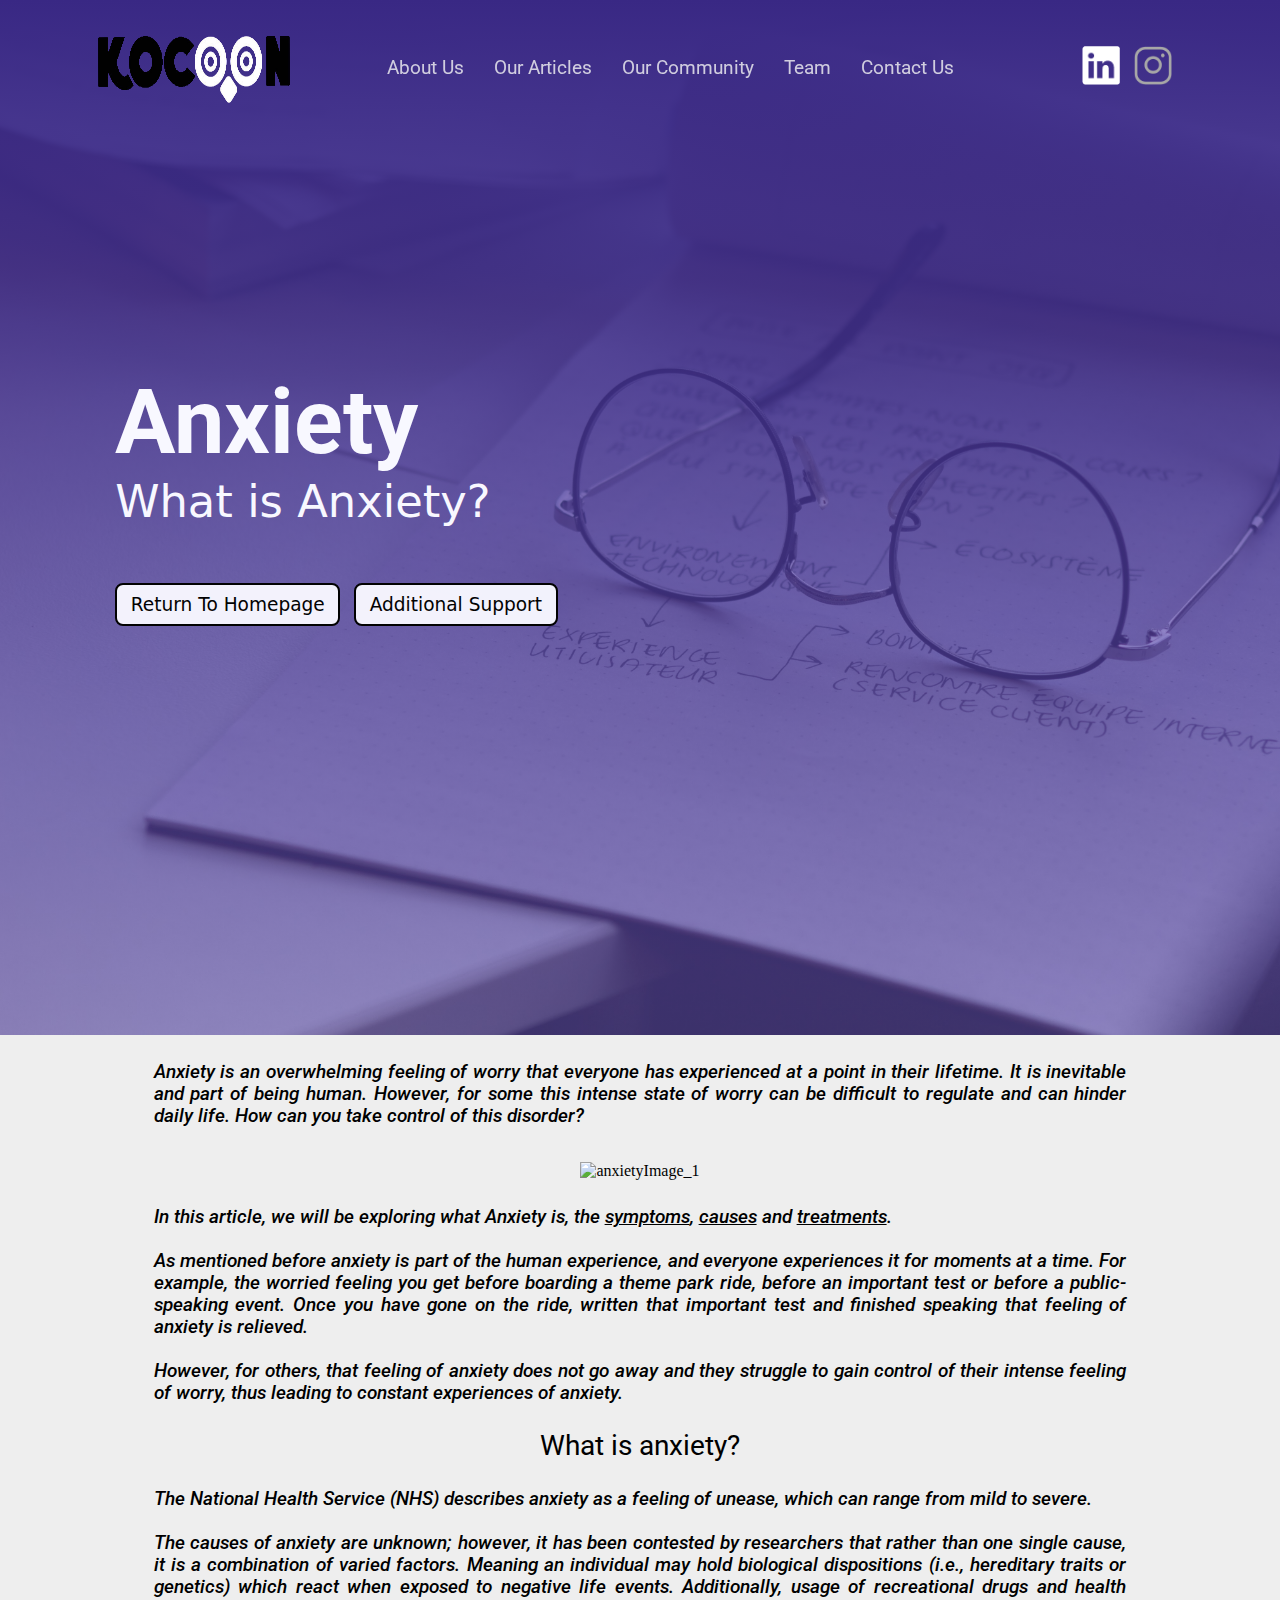
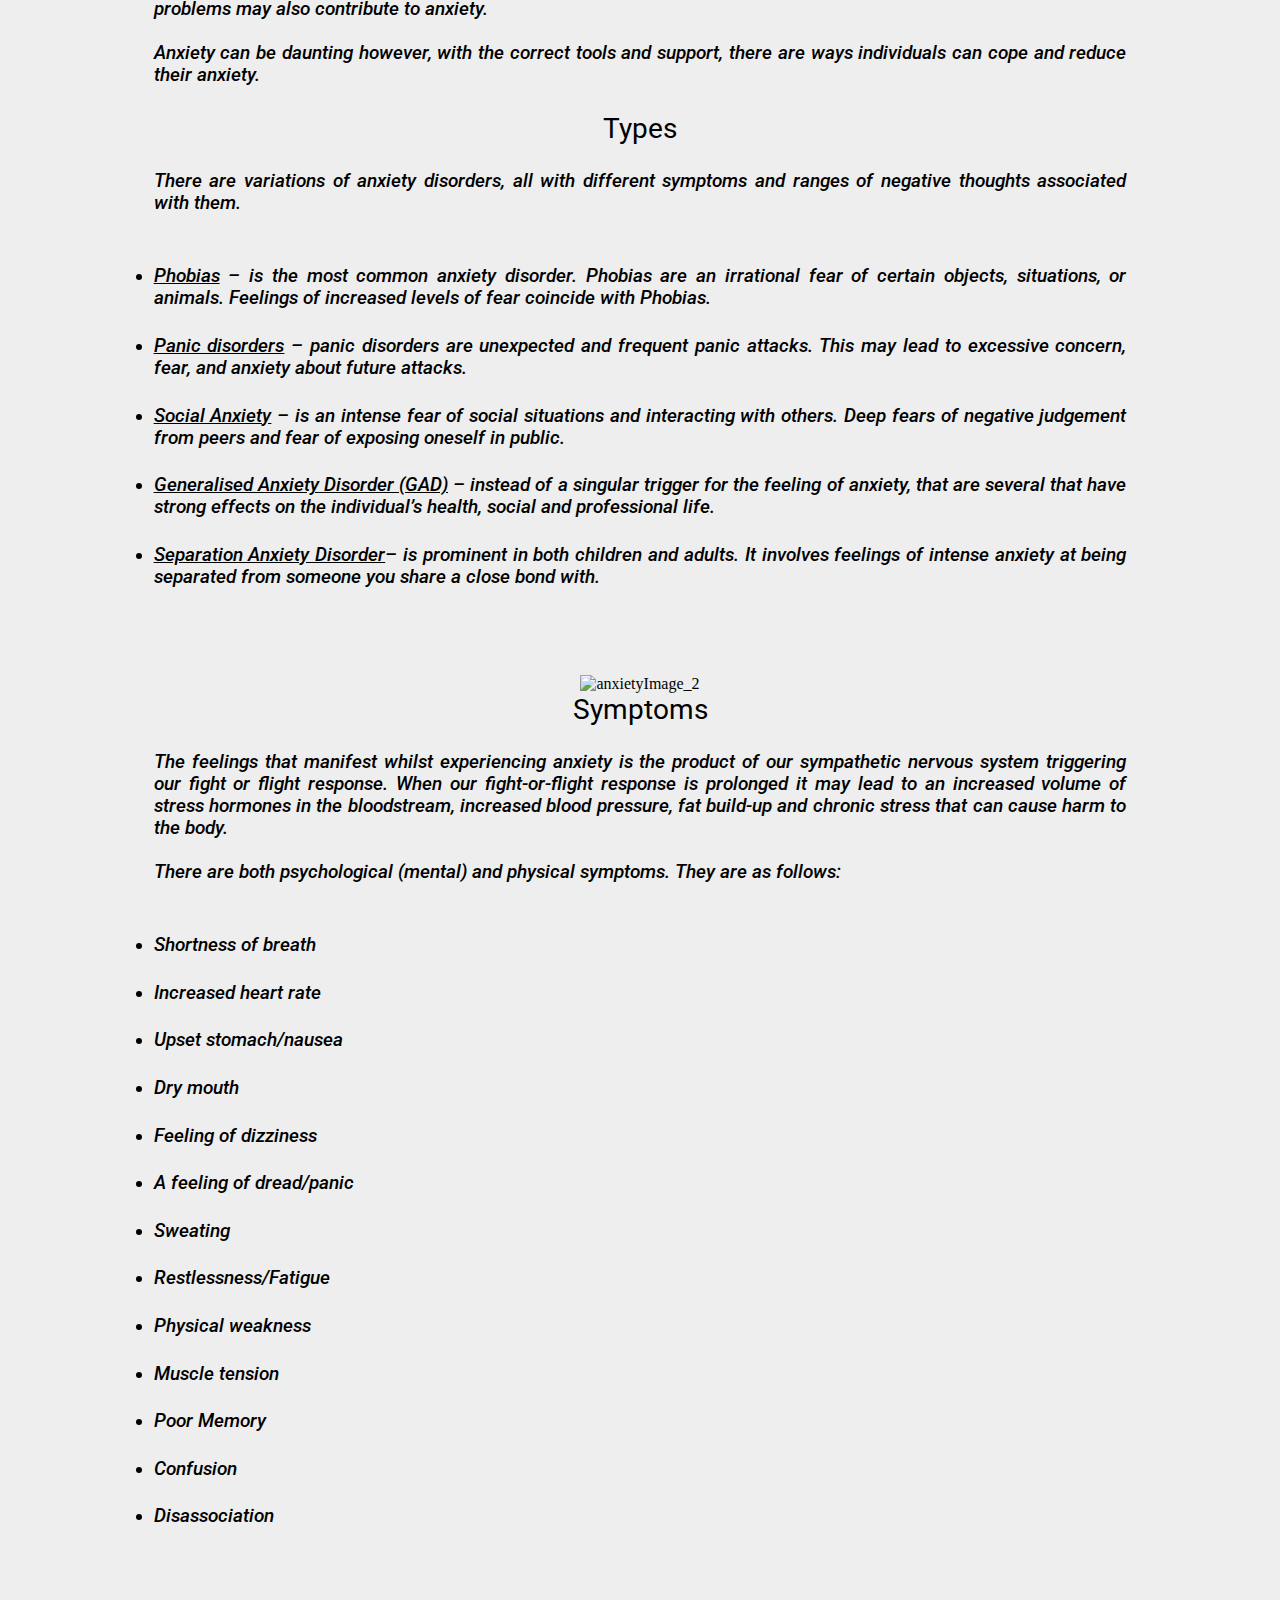
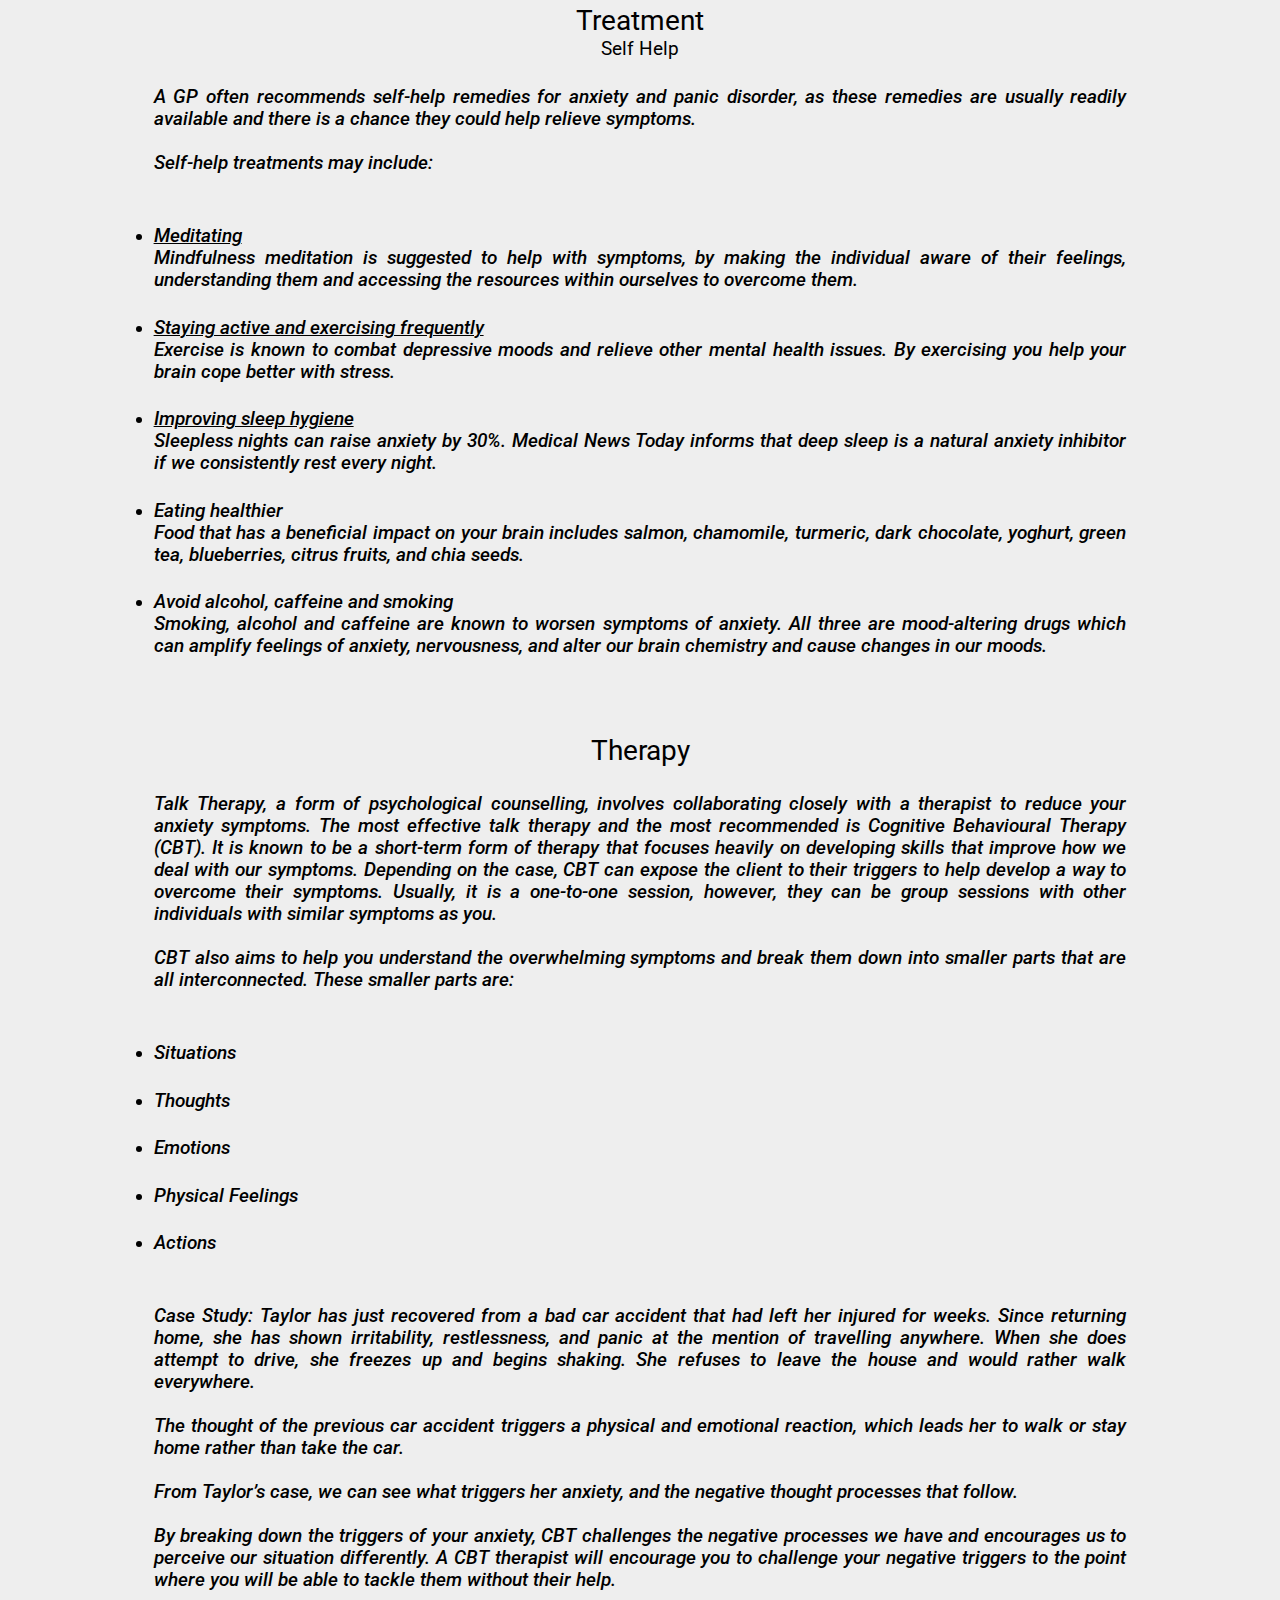
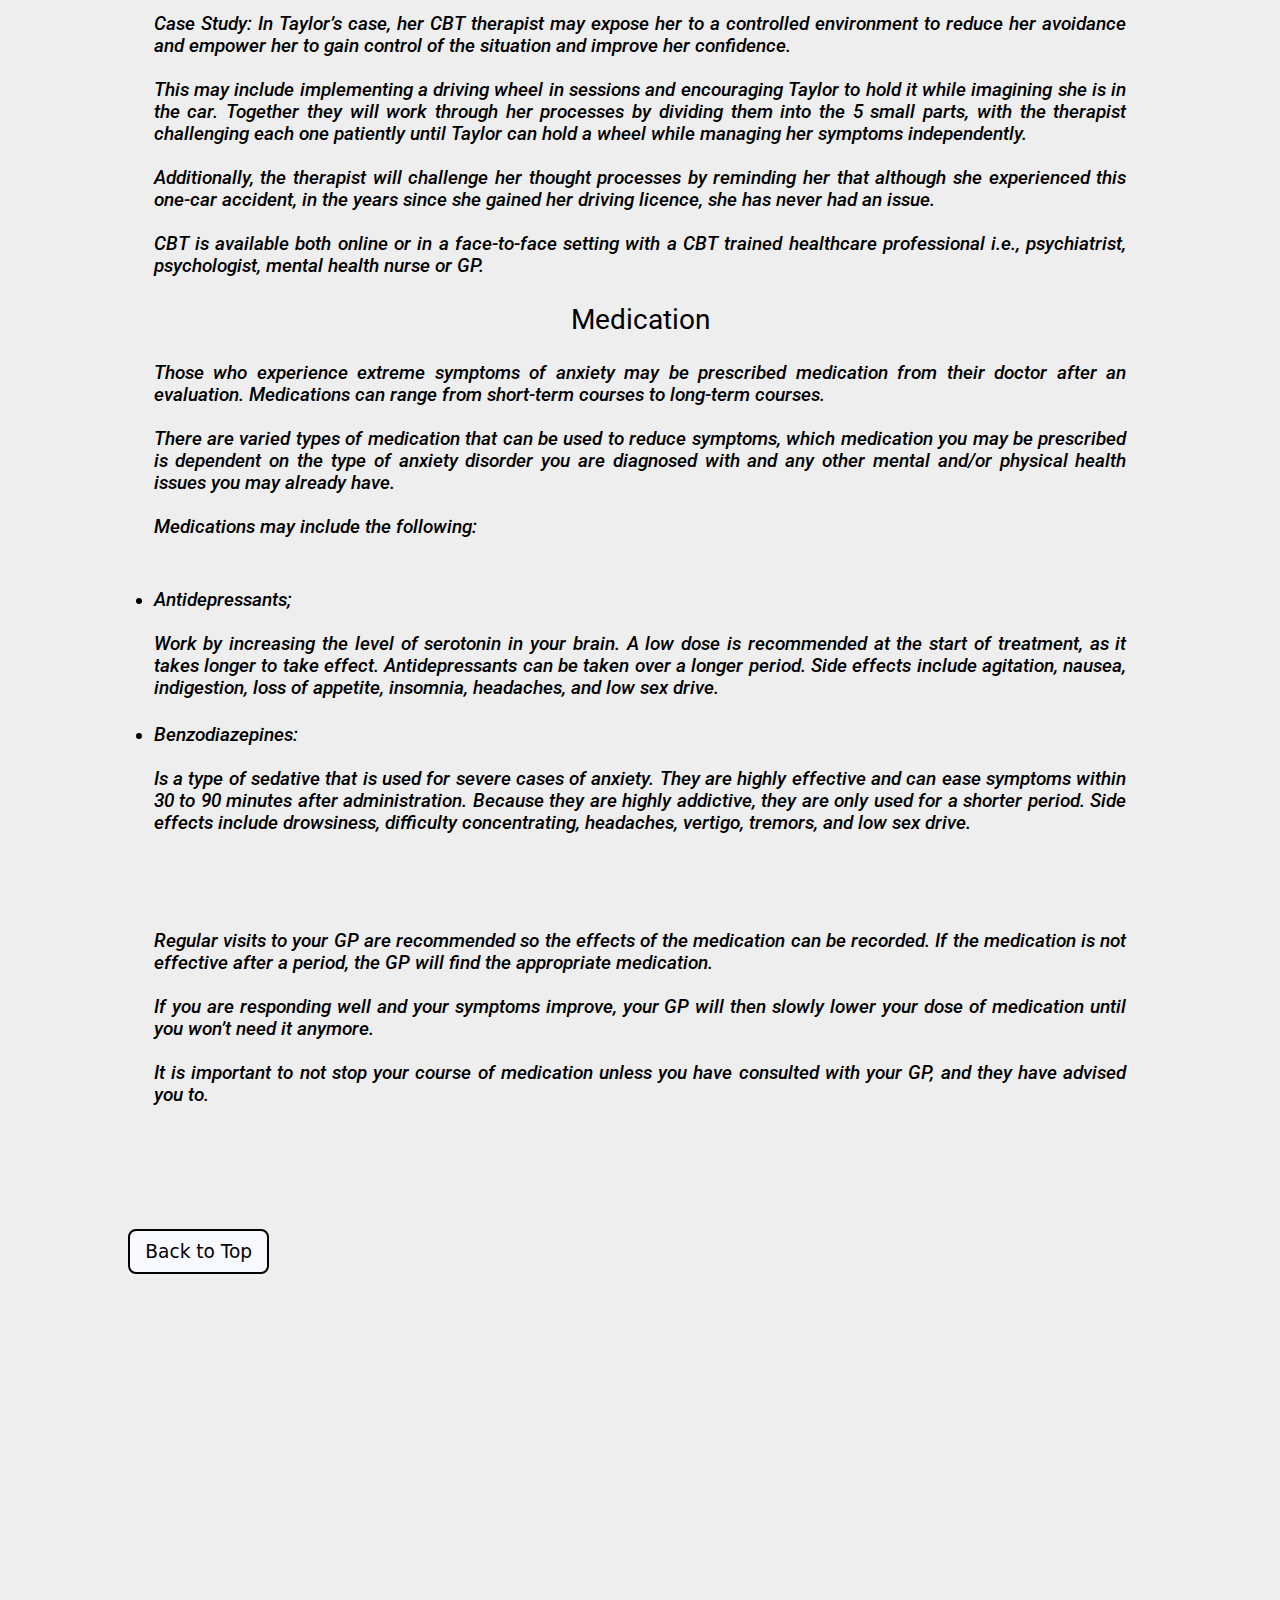
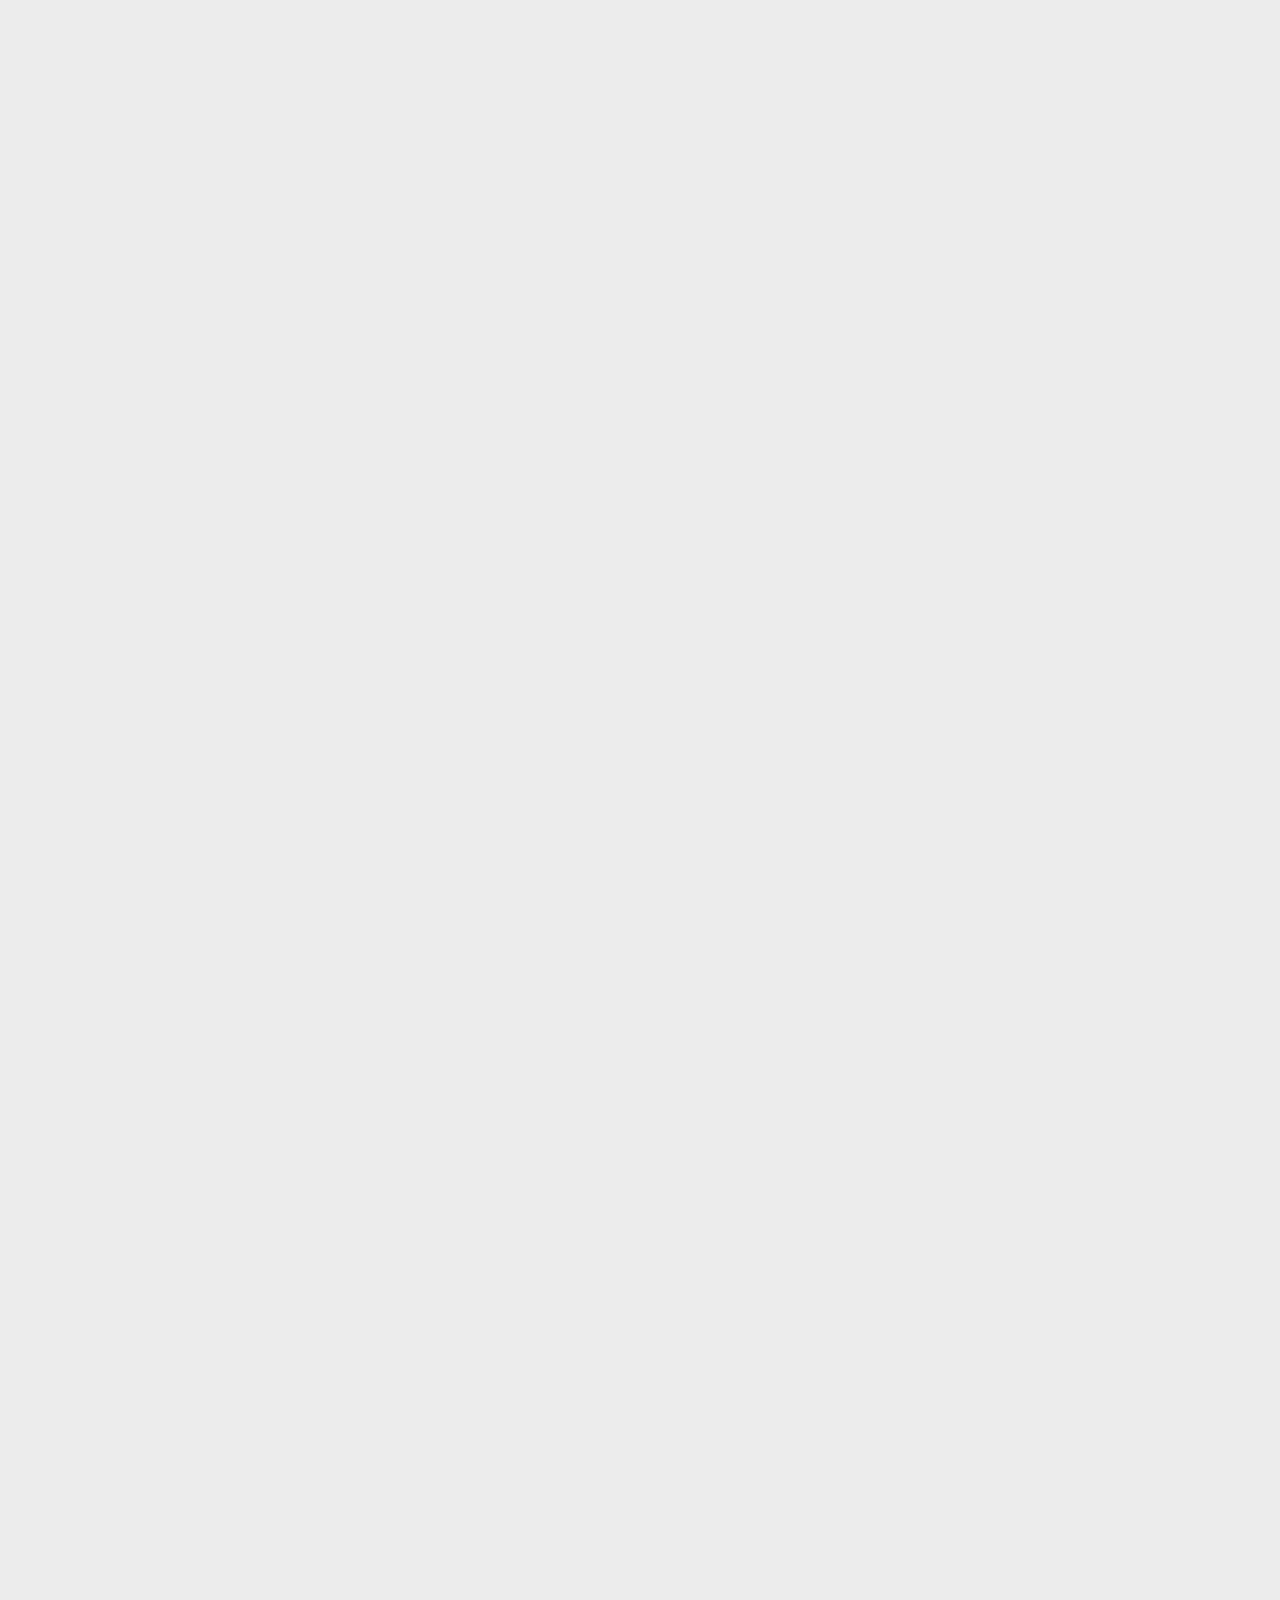
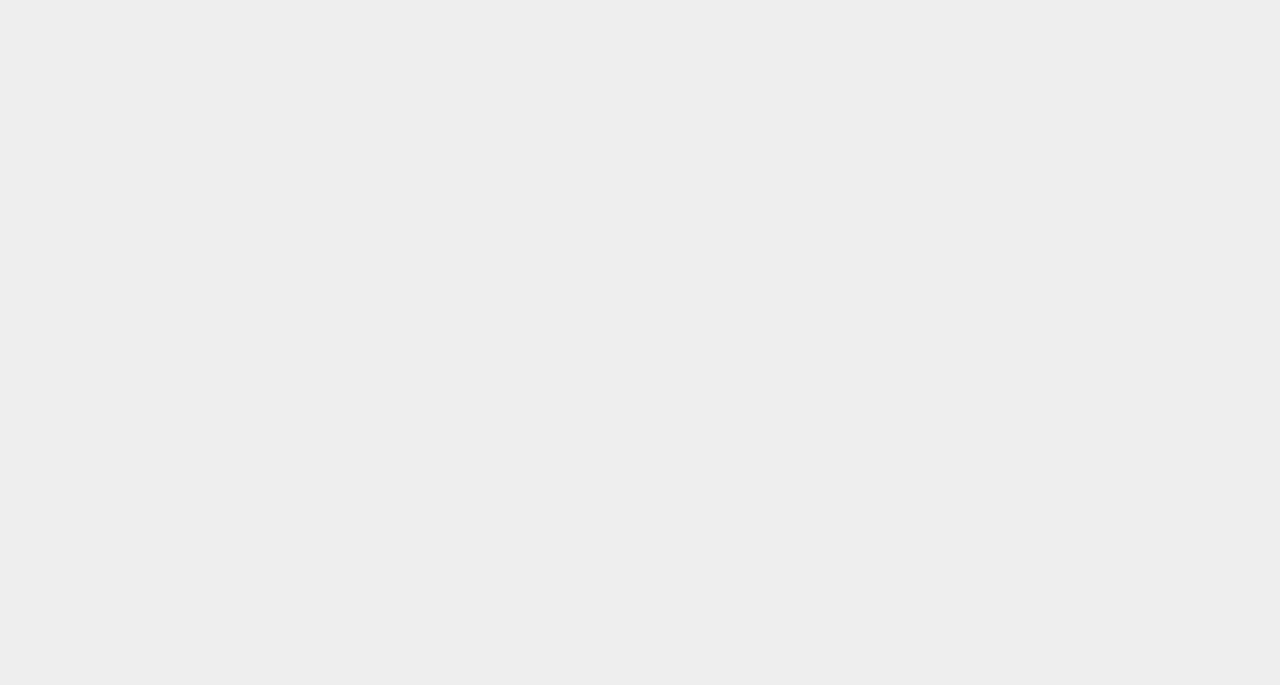
==== anxiety.html @ 934eba97 "Added 'anxiety' article" ====
<!DOCTYPE html>
<html lang="en">
<head>
    <meta charset="UTF-8">
    <meta http-equiv="X-UA-Compatible" content="IE=edge">
    <meta name="viewport" content="width=device-width, initial-scale=1.0">

    <!--Link for main page stylesheet-->
    <link rel="stylesheet" href="anxiety.css">

    <!--Favicon image-->
    <link rel="shortcut icon" type="image/x-icon" href="favicon.ico">

    <!--Title of the page-->
    <title>Anxiety | Kocoon</title>
</head>
<body>
    
    <!--Navigation bar-->
    <nav id="navigation">
        <ul class="navbar">

            <div class="left">
                <!--Logo of Kocoon goes here (images/Kocoon.png)-->
                <div class="left-nav-image"></div>
                <a href="index.html">
                    <img src="images/transparentLogo.png" alt="Kocoon-image">
                </a>
            </div>

            <div class="middle">
                <!--Hamburger menu goes here (mobile and tablet) || list items (desktop and beyond)-->
                <li><a href="index.html#about_us">About Us</a></li>
                <li><a href="index.html#our_articles">Our Articles</a></li>
                <li><a href="index.html#our_community">Our Community</a></li>
                <li><a href="#">Team</a></li>
                <li><a href="index.html#footer">Contact Us</a></li>
            </div>

            <div class="right">
                <!--social media icons/links-->
                <a href="https://www.linkedin.com/company/kocoonco-op/" target="_blank">
                    <img src="images/linkedin-icon.png" alt="Kocoon-linkedin"></a>
                <a href="https://www.instagram.com/koco.on/" target="_blank">
                <img src="images/instagram-icon.png" alt="Kocoon-instagram"></a>
            </div>
        </ul>
    </nav>

    <!--section-1 (Landing Page)-->
    <section class="section-1" id="landing_page">
        <!--sub1-section1-->
        <section class="sub1-section1">
            <!--h2-->
            <h2>
                Anxiety
            </h2>

            <h3>
                What is Anxiety?
            </h3>

            <div>
                <a href="index.html">Return To Homepage</a>
                <a href="#">Additional Support</a>
            </div>
        </section>
    </section>


    <!--section-2 (Article/blog)-->
    <section class="section-2">
        <section class="sub1-section2">

            <p>
                Anxiety is an overwhelming feeling of worry that everyone has experienced at a point in their lifetime. It is inevitable and part of being human. However, for some this intense state of worry can be difficult to regulate and can hinder daily life. How can you take control of this disorder?
            </p>

            <div class="anxiety_image_container">
                <img src="images/anxietyImages/anxietyImage_1.jpg" alt="anxietyImage_1">
            </div>

            <p>
                In this article, we will be exploring what Anxiety is, the <u>symptoms</u>, <u>causes</u> and <u>treatments</u>. 
                <br><br>
                As mentioned before anxiety is part of the human experience, and everyone experiences it for moments at a time. For example, the worried feeling you get before boarding a theme park ride, before an important test or before a public-speaking event. Once you have gone on the ride, written that important test and finished speaking that feeling of anxiety is relieved.
                <br><br>
                However, for others, that feeling of anxiety does not go away and they struggle to gain control of their intense feeling of worry, thus leading to constant experiences of anxiety.
            </p>

            <h3>
                What is anxiety?
            </h3>

            <p>
                The National Health Service (NHS) describes anxiety as a feeling of unease, which can range from mild to severe. 
                <br><br>
                The causes of anxiety are unknown; however, it has been contested by researchers that rather than one single cause, it is a combination of varied factors. Meaning an individual may hold biological dispositions (i.e., hereditary traits or genetics) which react when exposed to negative life events. Additionally, usage of recreational drugs and health problems may also contribute to anxiety.
                <br><br>
                Anxiety can be daunting however, with the correct tools and support, there are ways individuals can cope and reduce their anxiety.
            </p>

            <h3>
                Types
            </h3>

            <p>
                There are variations of anxiety disorders, all with different symptoms and ranges of negative thoughts associated with them.
                <br>

                <ul>
                    <li><u>Phobias</u> – is the most common anxiety disorder. Phobias are an irrational fear of certain objects, situations, or animals. Feelings of increased levels of fear coincide with Phobias.</li>
                    <li><u>Panic disorders</u> – panic disorders are unexpected and frequent panic attacks. This may lead to excessive concern, fear, and anxiety about future attacks.</li>
                    <li><u>Social Anxiety</u> – is an intense fear of social situations and interacting with others. Deep fears of negative judgement from peers and fear of exposing oneself in public.</li>
                    <li><u>Generalised Anxiety Disorder (GAD)</u> – instead of a singular trigger for the feeling of anxiety, that are several that have strong effects on the individual’s health, social and professional life. </li>
                    <li><u>Separation Anxiety Disorder</u>– is prominent in both children and adults. It involves feelings of intense anxiety at being separated from someone you share a close bond with. </li>
                </ul>
            </p>

            <div class="anxiety_image_container">
                <img src="images/anxietyImages/anxietyImage_2.png" alt="anxietyImage_2">
            </div>

            <h3>
                Symptoms
            </h3>

            <p>
                The feelings that manifest whilst experiencing anxiety is the product of our sympathetic nervous system triggering our fight or flight response. When our fight-or-flight response is prolonged it may lead to an increased volume of stress hormones in the bloodstream, increased blood pressure, fat build-up and chronic stress that can cause harm to the body.
                <br><br>
                There are both psychological (mental) and physical symptoms. They are as follows:

                <ul>
                    <li>Shortness of breath</li>
                    <li>Increased heart rate</li>
                    <li>Upset stomach/nausea</li>
                    <li>Dry mouth</li>
                    <li>Feeling of dizziness</li>
                    <li>A feeling of dread/panic</li>
                    <li>Sweating</li>
                    <li>Restlessness/Fatigue</li>
                    <li>Physical weakness</li>
                    <li>Muscle tension</li>
                    <li>Poor Memory</li>
                    <li>Confusion</li>
                    <li>Disassociation </li>
                </ul>
            </p>

            <h3>
                Treatment
            </h3>

            <h4>
                Self Help
            </h4>

            <p>
                A GP often recommends self-help remedies for anxiety and panic disorder, as these remedies are usually readily available and there is a chance they could help relieve symptoms.
                <br><br>
                Self-help treatments may include: 
                
                <ul>
                    <li>
                        <u>Meditating</u>
                        <br>
                        Mindfulness meditation is suggested to help with symptoms, by making the individual aware of their feelings, understanding them and accessing the resources within ourselves to overcome them. 
                    </li>
                    <li>
                        <u>Staying active and exercising frequently</u>
                        <br>
                        Exercise is known to combat depressive moods and relieve other mental health issues. By exercising you help your brain cope better with stress.
                    </li>
                    <li>
                        <u>Improving sleep hygiene</u>
                        <br>
                        Sleepless nights can raise anxiety by 30%. Medical News Today informs that deep sleep is a natural anxiety inhibitor if we consistently rest every night.
                    </li>
                    <li>
                        Eating healthier
                        <br>
                        Food that has a beneficial impact on your brain includes salmon, chamomile, turmeric, dark chocolate, yoghurt, green tea, blueberries, citrus fruits, and chia seeds.
                    </li>
                    <li>
                        Avoid alcohol, caffeine and smoking
                        <br>
                        Smoking, alcohol and caffeine are known to worsen symptoms of anxiety. All three are mood-altering drugs which can amplify feelings of anxiety, nervousness, and alter our brain chemistry and cause changes in our moods. 
                    </li>
                </ul>
            </p>

            <h3>
                Therapy
            </h3>

            <p>
                Talk Therapy, a form of psychological counselling, involves collaborating closely with a therapist to reduce your anxiety symptoms. The most effective talk therapy and the most recommended is Cognitive Behavioural Therapy (CBT). It is known to be a short-term form of therapy that focuses heavily on developing skills that improve how we deal with our symptoms. Depending on the case, CBT can expose the client to their triggers to help develop a way to overcome their symptoms. Usually, it is a one-to-one session, however, they can be group sessions with other individuals with similar symptoms as you.
                <br><br>
                
                CBT also aims to help you understand the overwhelming symptoms and break them down into smaller parts that are all interconnected. These smaller parts are:
                </p>

                <ul>
                    <li>Situations</li>
                    <li>Thoughts</li>
                    <li>Emotions</li>
                    <li>Physical Feelings</li>
                    <li>Actions</li>
                </ul>
           

            <p>
                Case Study: Taylor has just recovered from a bad car accident that had left her injured for weeks. Since returning home, she has shown irritability, restlessness, and panic at the mention of travelling anywhere. When she does attempt to drive, she freezes up and begins shaking. She refuses to leave the house and would rather walk everywhere. 
                <br><br>
                The thought of the previous car accident triggers a physical and emotional reaction, which leads her to walk or stay home rather than take the car.
                <br><br>
                From Taylor’s case, we can see what triggers her anxiety, and the negative thought processes that follow. 
                <br><br>
                By breaking down the triggers of your anxiety, CBT challenges the negative processes we have and encourages us to perceive our situation differently. A CBT therapist will encourage you to challenge your negative triggers to the point where you will be able to tackle them without their help. 
                <br><br>
                Case Study: In Taylor’s case, her CBT therapist may expose her to a controlled environment to reduce her avoidance and empower her to gain control of the situation and improve her confidence. 
                <br><br>
                This may include implementing a driving wheel in sessions and encouraging Taylor to hold it while imagining she is in the car. Together they will work through her processes by dividing them into the 5 small parts, with the therapist challenging each one patiently until Taylor can hold a wheel while managing her symptoms independently.
                <br><br>
                Additionally, the therapist will challenge her thought processes by reminding her that although she experienced this one-car accident, in the years since she gained her driving licence, she has never had an issue.
                <br><br>
                CBT is available both online or in a face-to-face setting with a CBT trained healthcare professional i.e., psychiatrist, psychologist, mental health nurse or GP. 
            </p>

            <h3>
                Medication
            </h3>

            <p>
                Those who experience extreme symptoms of anxiety may be prescribed medication from their doctor after an evaluation. Medications can range from short-term courses to long-term courses.
                <br><br>
                There are varied types of medication that can be used to reduce symptoms, which medication you may be prescribed is dependent on the type of anxiety disorder you are diagnosed with and any other mental and/or physical health issues you may already have.
                <br><br>
                Medications may include the following:
                </p>

                <ul>
                    <li>Antidepressants;
                        <br><br>
                        Work by increasing the level of serotonin in your brain. A low dose is recommended at the start of treatment, as it takes longer to take effect. Antidepressants can be taken over a longer period. 
Side effects include agitation, nausea, indigestion, loss of appetite, insomnia, headaches, and low sex drive.
                    </li>
                    <li>Benzodiazepines:
                        <br><br>
                        Is a type of sedative that is used for severe cases of anxiety. They are highly effective and can ease symptoms within 30 to 90 minutes after administration. Because they are highly addictive, they are only used for a shorter period.
Side effects include drowsiness, difficulty concentrating, headaches, vertigo, tremors, and low sex drive.

                    </li>
                </ul>

            <p>
                <br><br>
                Regular visits to your GP are recommended so the effects of the medication can be recorded. If the medication is not effective after a period, the GP will find the appropriate medication. 
                <br><br>
                If you are responding well and your symptoms improve, your GP will then slowly lower your dose of medication until you won’t need it anymore.
                <br><br>
                It is important to not stop your course of medication unless you have consulted with your GP, and they have advised you to.
            </p>

            <br><br><a class="back-to-top-btn" href="#landing_page">Back to Top</a>

        </section>

    </section>

    <script src="script.js"></script>

</body>
---- anxiety.css ----
@import url("https://fonts.googleapis.com/css2?family=Roboto:wght@500&display=swap");
/*Variable setting for the about section*/
/* Making the page highlighting a different color*/
::-moz-selection {
  background: #392884af;
  /* WebKit/Blink Browsers */
}
::selection {
  background: #392884af;
  /* WebKit/Blink Browsers */
}

html {
  scroll-behavior: smooth;
}

/* Reset the page settings */
* {
  margin: 0;
  padding: 0;
}

/* NAVIGATION BAR*/
nav {
  background: #39288400;
  height: 14vh;
  position: fixed;
  z-index: 9999;
  width: -webkit-fill-available;
}

nav .navbar {
  display: -webkit-box;
  display: -ms-flexbox;
  display: flex;
  -webkit-box-align: center;
      -ms-flex-align: center;
          align-items: center;
  -webkit-box-pack: space-evenly;
      -ms-flex-pack: space-evenly;
          justify-content: space-evenly;
  -webkit-box-orient: horizontal;
  -webkit-box-direction: normal;
      -ms-flex-direction: row;
          flex-direction: row;
  height: 15vh;
}

nav .navbar .left img {
  height: 8vh;
  width: 15vw;
  background-repeat: no-repeat;
  margin: 4.8% 0% 0% 0%;
}

nav .navbar .left img:hover {
  cursor: pointer;
}

nav .navbar .middle {
  text-decoration: none;
  display: -webkit-box;
  display: -ms-flexbox;
  display: flex;
  -webkit-box-align: center;
      -ms-flex-align: center;
          align-items: center;
  -webkit-box-pack: center;
      -ms-flex-pack: center;
          justify-content: center;
  -webkit-box-orient: horizontal;
  -webkit-box-direction: normal;
      -ms-flex-direction: row;
          flex-direction: row;
}

nav .navbar .middle li {
  list-style: none;
  margin: 0% 30px 0% 0%;
  font-size: 1.5vw;
  font-family: 'Roboto', sans-serif;
  -webkit-transition: ease-in-out 0.5s;
  transition: ease-in-out 0.5s;
}

nav .navbar .middle li a {
  -webkit-transition: ease-in-out 0.5s;
  transition: ease-in-out 0.5s;
  text-decoration: none;
  color: #f5f5f5;
  opacity: 80%;
}

nav .navbar .middle li a:hover {
  -webkit-transition: ease-in-out 0.5s;
  transition: ease-in-out 0.5s;
  color: whitesmoke;
  opacity: 100%;
  cursor: pointer;
}

nav .navbar .middle li:hover {
  -webkit-transition: ease-in-out 0.5s;
  transition: ease-in-out 0.5s;
  color: whitesmoke;
  cursor: pointer;
}

nav .navbar .right img {
  margin: 0% 10px 0% 0%;
  width: 3vw;
  -webkit-transition: ease-in-out 0.5s;
  transition: ease-in-out 0.5s;
}

nav .navbar .right img:hover {
  -webkit-transition: ease-in-out 0.5s;
  transition: ease-in-out 0.5s;
  -webkit-filter: invert(100%);
          filter: invert(100%);
  cursor: pointer;
}

/* Section 1 (Hero Section)*/
.section-1 {
  background: -webkit-gradient(linear, left top, left bottom, from(#392884), to(rgba(143, 118, 255, 0.42))), url(images/sigmund-HsTnjCVQ798-unsplash.jpg);
  background: linear-gradient(#392884, rgba(143, 118, 255, 0.42)), url(images/sigmund-HsTnjCVQ798-unsplash.jpg);
  background-size: cover;
  min-height: 80%;
  width: 100%;
  height: 115vh;
  display: -webkit-box;
  display: -ms-flexbox;
  display: flex;
  -webkit-box-align: center;
      -ms-flex-align: center;
          align-items: center;
  -webkit-box-pack: center;
      -ms-flex-pack: center;
          justify-content: center;
  -webkit-box-orient: horizontal;
  -webkit-box-direction: normal;
      -ms-flex-direction: row;
          flex-direction: row;
}

.section-1 .sub1-section1 {
  display: -webkit-box;
  display: -ms-flexbox;
  display: flex;
  -webkit-box-align: baseline;
      -ms-flex-align: baseline;
          align-items: baseline;
  -webkit-box-pack: center;
      -ms-flex-pack: center;
          justify-content: center;
  -webkit-box-orient: vertical;
  -webkit-box-direction: normal;
      -ms-flex-direction: column;
          flex-direction: column;
  height: 62vh;
  margin: -3% 20% 0% 9%;
  width: -webkit-fill-available;
}

.section-1 .sub1-section1 h2 {
  font-size: 7vw;
  text-align: left;
  font-family: 'Roboto', sans-serif;
  -ms-flex-item-align: baseline;
      align-self: baseline;
  color: #f8f8ff;
}

.section-1 .sub1-section1 h3 {
  font-size: 3.5vw;
  text-align: left;
  font-family: system-ui;
  font-weight: inherit;
  color: ghostwhite;
}

.section-1 .sub1-section1 div {
  display: -webkit-box;
  display: -ms-flexbox;
  display: flex;
  -webkit-box-align: center;
      -ms-flex-align: center;
          align-items: center;
  -webkit-box-pack: left;
      -ms-flex-pack: left;
          justify-content: left;
  -webkit-box-orient: horizontal;
  -webkit-box-direction: normal;
      -ms-flex-direction: row;
          flex-direction: row;
  width: -webkit-fill-available;
}

.section-1 .sub1-section1 div a {
  margin: 6% 1.5% 0% 0%;
  font-size: 1.45vw;
  border: 2.5px solid #020202;
  border-radius: 8px;
  padding: 1% 1.5% 1% 1.5%;
  font-family: system-ui;
  font-weight: 500;
  -ms-flex-item-align: start;
      align-self: flex-start;
  -webkit-transition: ease-in-out 0.5s;
  transition: ease-in-out 0.5s;
  background: rgba(248, 248, 255, 0.966);
  text-decoration: none;
  color: #020202;
}

.section-1 .sub1-section1 div a:hover {
  color: whitesmoke;
  background: #070707;
  border: 2.5px solid #020202;
  -webkit-transition: ease-in-out 0.5s;
  transition: ease-in-out 0.5s;
  cursor: pointer;
}

.section-1 .sub2-section1 {
  width: 30vw;
  display: -webkit-box;
  display: -ms-flexbox;
  display: flex;
  -webkit-box-align: center;
      -ms-flex-align: center;
          align-items: center;
  -webkit-box-pack: center;
      -ms-flex-pack: center;
          justify-content: center;
}

.section-1 .sub2-section1 img {
  width: 27vw;
}

/* Section 2 (Article Blog) */
.section-2 {
  height: 850vh;
  background: #eeeeee;
}

.section-2 .sub1-section2 {
  display: -webkit-box;
  display: -ms-flexbox;
  display: flex;
  -webkit-box-align: center;
      -ms-flex-align: center;
          align-items: center;
  -webkit-box-orient: vertical;
  -webkit-box-direction: normal;
      -ms-flex-direction: column;
          flex-direction: column;
  margin: 0% 10% 0% 10%;
}

.section-2 .sub1-section2 p {
  margin-top: 2.5%;
  font-size: 1.45vw;
  font-family: 'Roboto';
  font-weight: 100;
  word-spacing: 10px;
  font-style: oblique;
  font-weight: 500;
  word-spacing: 0vw;
  text-align: justify;
  margin: 2vw;
}

.section-2 .sub1-section2 p span {
  color: #392884;
}

.section-2 .sub1-section2 .anxiety_image_container {
  display: -webkit-box;
  display: -ms-flexbox;
  display: flex;
  -webkit-box-align: center;
      -ms-flex-align: center;
          align-items: center;
  -webkit-box-pack: center;
      -ms-flex-pack: center;
          justify-content: center;
  -webkit-box-orient: horizontal;
  -webkit-box-direction: normal;
      -ms-flex-direction: row;
          flex-direction: row;
  max-width: -webkit-fill-available;
  padding-top: 10px;
}

.section-2 .sub1-section2 .anxiety_image_container img {
  width: -webkit-fill-available;
  height: auto;
}

.section-2 .sub1-section2 h3 {
  font-size: 2.2vw;
  font-family: 'Roboto';
  font-weight: normal;
  text-align: center;
}

.section-2 .sub1-section2 h4 {
  font-size: 1.5vw;
  font-family: 'Roboto';
  font-weight: normal;
  text-align: center;
}

.section-2 .sub1-section2 .back-to-top-btn {
  margin: 6% 1.5% 0% 0%;
  font-size: 1.45vw;
  border: 2.5px solid #020202;
  border-radius: 8px;
  padding: 1% 1.5% 1% 1.5%;
  font-family: system-ui;
  font-weight: 500;
  -ms-flex-item-align: start;
      align-self: flex-start;
  -webkit-transition: ease-in-out 0.5s;
  transition: ease-in-out 0.5s;
  background: rgba(248, 248, 255, 0.966);
  text-decoration: none;
  color: #020202;
}

.section-2 .sub1-section2 .back-to-top-btn:hover {
  color: whitesmoke;
  background: #070707;
  border: 2.5px solid #020202;
  -webkit-transition: ease-in-out 0.5s;
  transition: ease-in-out 0.5s;
  cursor: pointer;
}

.section-2 .sub1-section2 ul {
  -ms-flex-item-align: start;
      align-self: flex-start;
}

.section-2 .sub1-section2 ul li {
  margin-top: 2.5%;
  font-size: 1.45vw;
  font-family: 'Roboto';
  font-weight: 100;
  word-spacing: 10px;
  font-style: oblique;
  font-weight: 500;
  word-spacing: 0vw;
  text-align: justify;
  margin: 2vw;
}

/*Majority of phones and some tablets (ipad Air, ipad mini, surface pro 7) (works when we are vertical and horizontal)*/
@media screen and (min-height: 440px) and (max-width: 912px) {
  /* NAVIGATION BAR*/
  nav {
    background: #39288400;
    height: 14vh;
    position: fixed;
    z-index: 9999;
    width: -webkit-fill-available;
  }
  nav .navbar {
    display: -webkit-box;
    display: -ms-flexbox;
    display: flex;
    -webkit-box-align: center;
        -ms-flex-align: center;
            align-items: center;
    -webkit-box-pack: space-evenly;
        -ms-flex-pack: space-evenly;
            justify-content: space-evenly;
    -webkit-box-orient: horizontal;
    -webkit-box-direction: normal;
        -ms-flex-direction: row;
            flex-direction: row;
    height: 15vh;
  }
  nav .navbar .left img {
    height: 8vh;
    width: 30vw;
    background-repeat: no-repeat;
    margin: 4.8% 0% 0% 0%;
  }
  nav .navbar .middle {
    display: none;
  }
  nav .navbar .right {
    display: none;
  }
  .section-1 {
    height: 48vh;
  }
  .section-1 .sub1-section1 {
    margin: 5.5% 20% 0% 9%;
  }
  .section-1 .sub1-section1 div a {
    font-size: 3vw;
    margin: 6% 3% 0% 0%;
    border: 1px solid #020202;
    border-radius: 8px;
    padding: 1.5% 2.5% 2% 2.5%;
  }
  .section-1 .sub1-section1 h3 {
    font-size: 4vw;
    margin-top: 3.5%;
  }
  .section-1 .sub1-section1 h2 {
    font-size: 7vw;
  }
  .section-2 {
    height: 507vh;
  }
  .section-2 .sub1-section2 p {
    word-spacing: -0.25vw;
    font-size: 3vw;
  }
  .section-2 .sub1-section2 h3 {
    font-size: 4.3vw;
  }
  .section-2 .sub1-section2 .back-to-top-btn {
    font-size: 3.45vw;
  }
  .section-2 .sub1-section2 ul {
    -ms-flex-item-align: start;
        align-self: flex-start;
  }
  .section-2 .sub1-section2 ul li {
    margin-top: 2.5%;
    font-size: 2.45vw;
    font-family: 'Roboto';
    font-weight: 100;
    word-spacing: 10px;
    font-style: oblique;
    font-weight: 500;
    word-spacing: 0vw;
    text-align: justify;
    margin: 2vw;
  }
  /* Media query for Tablets [section-2] (Ipad Air, Ipad mimi, Surface Pro 7) */
}

@media screen and (min-height: 440px) and (max-width: 912px) and (min-width: 540px) and (max-width: 912px) and (min-height: 720px) and (max-height: 1368px) {
  .section-2 {
    height: 644vh;
  }
}
/*# sourceMappingURL=anxiety.css.map */
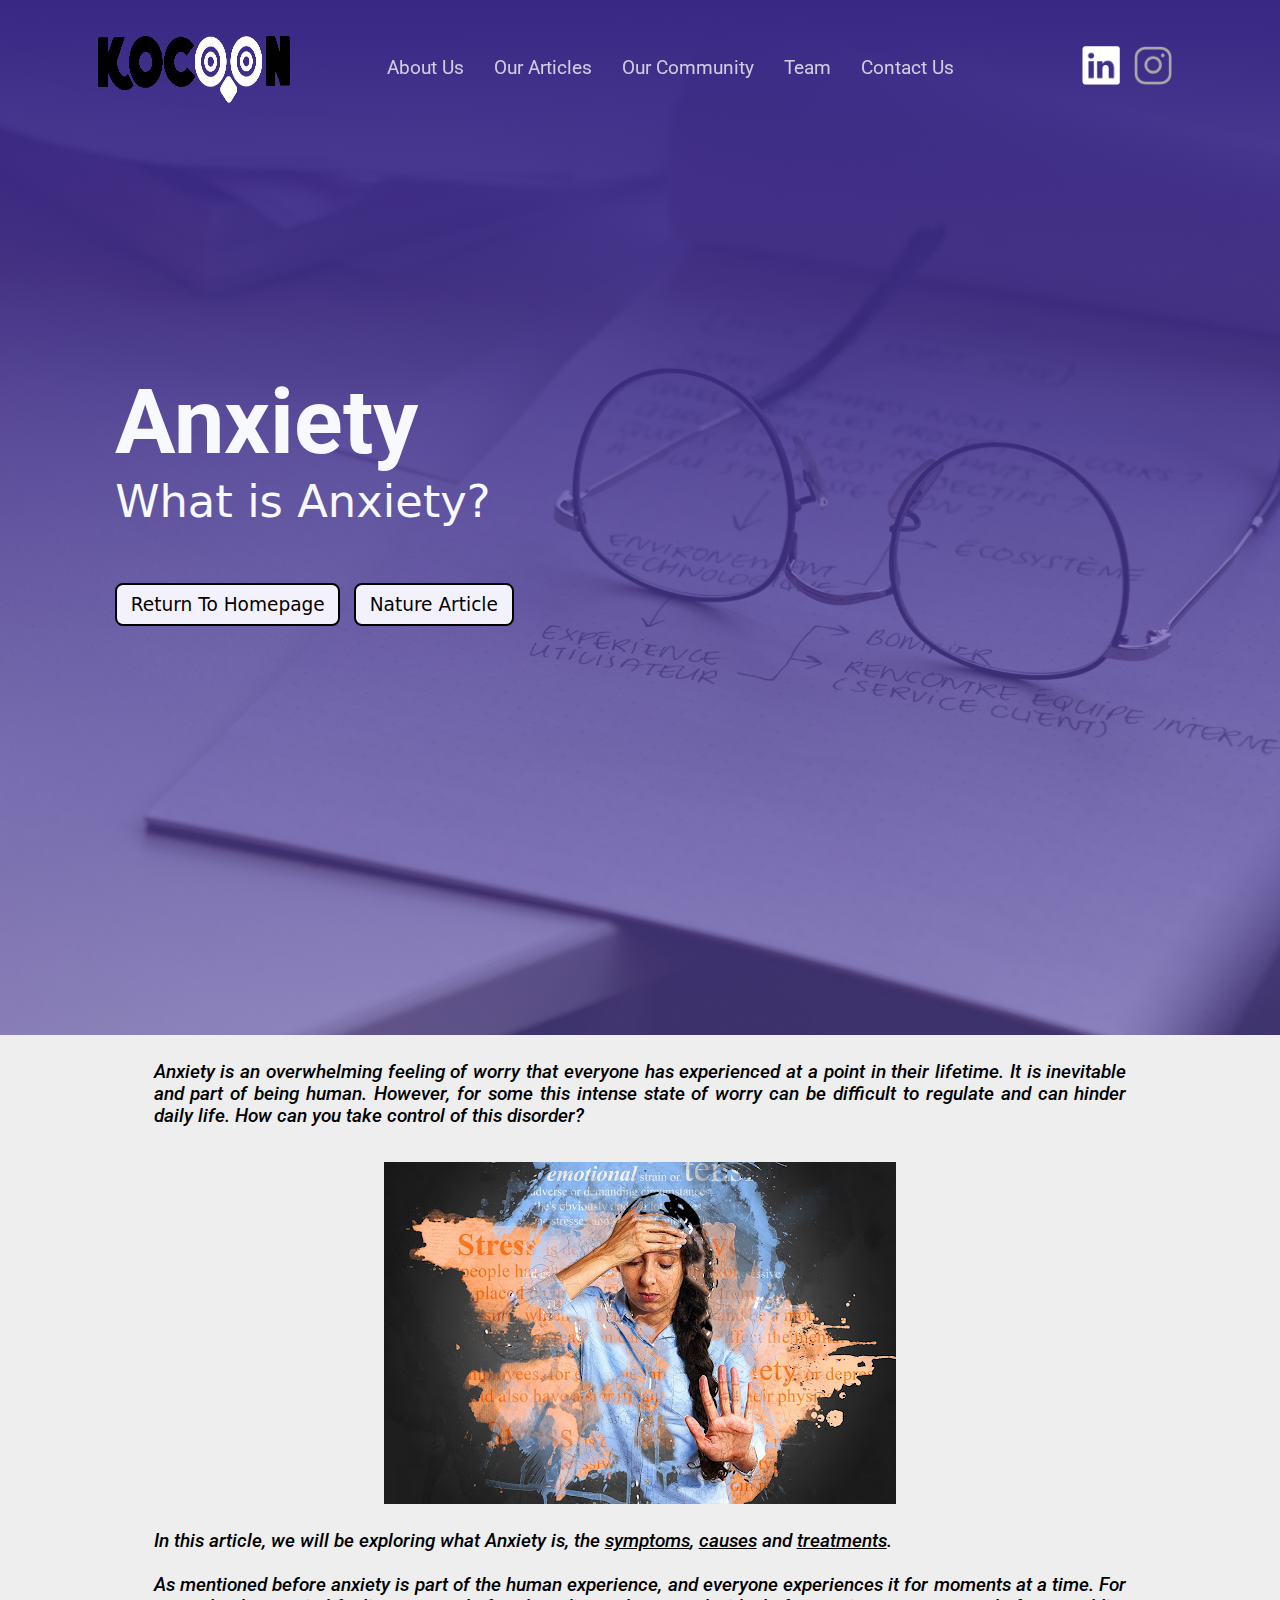
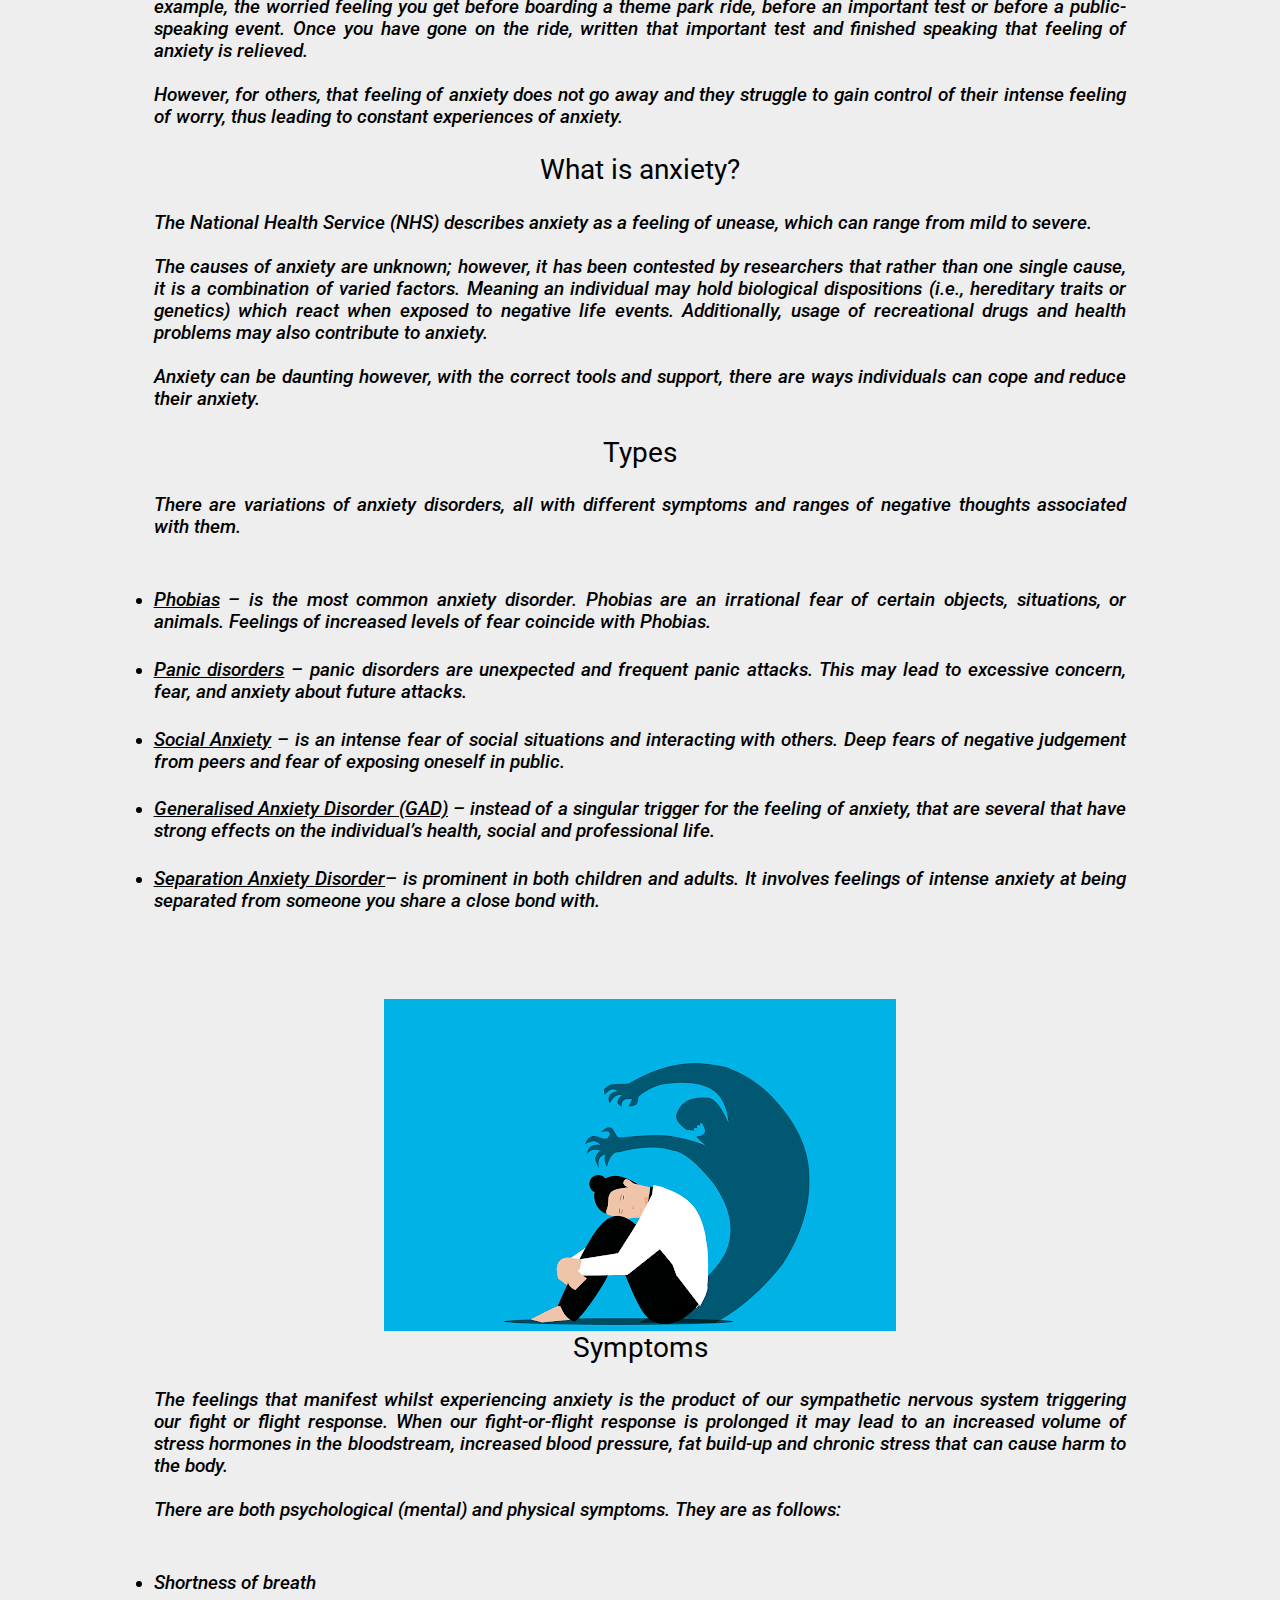
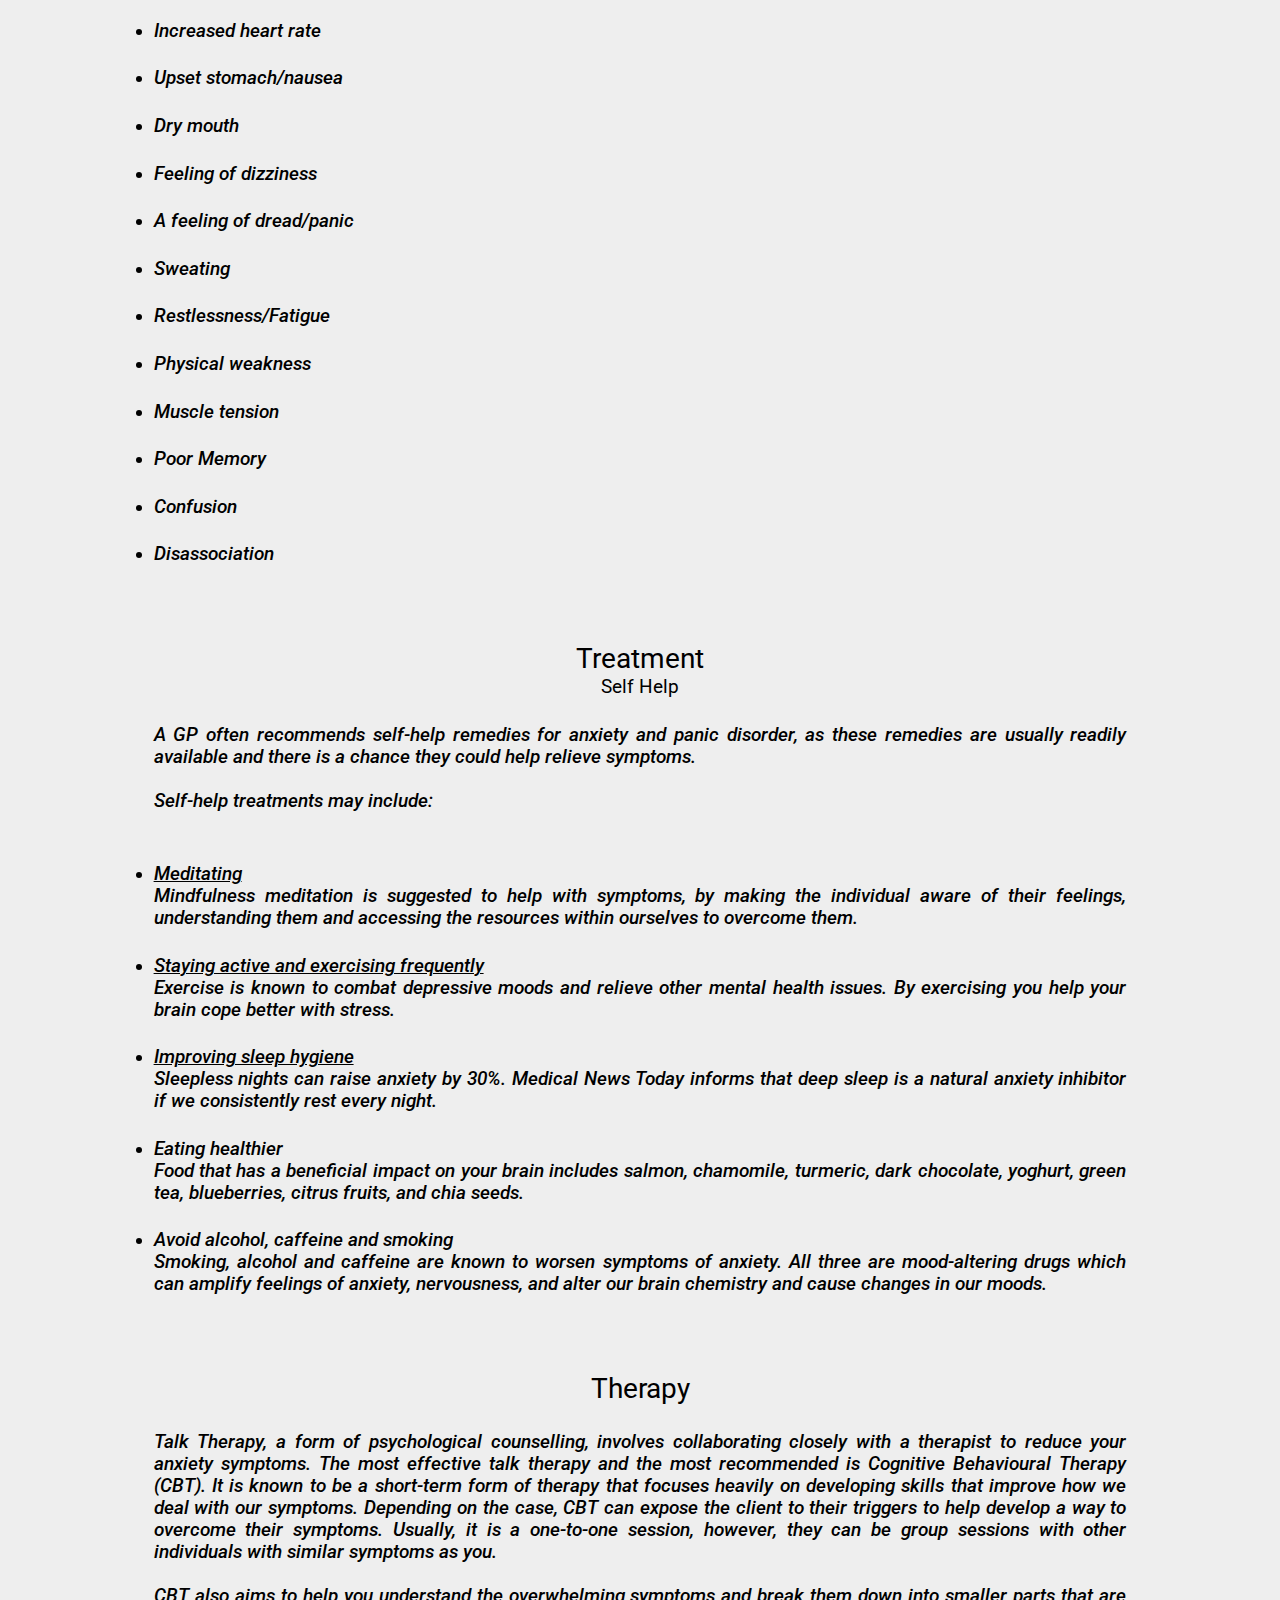
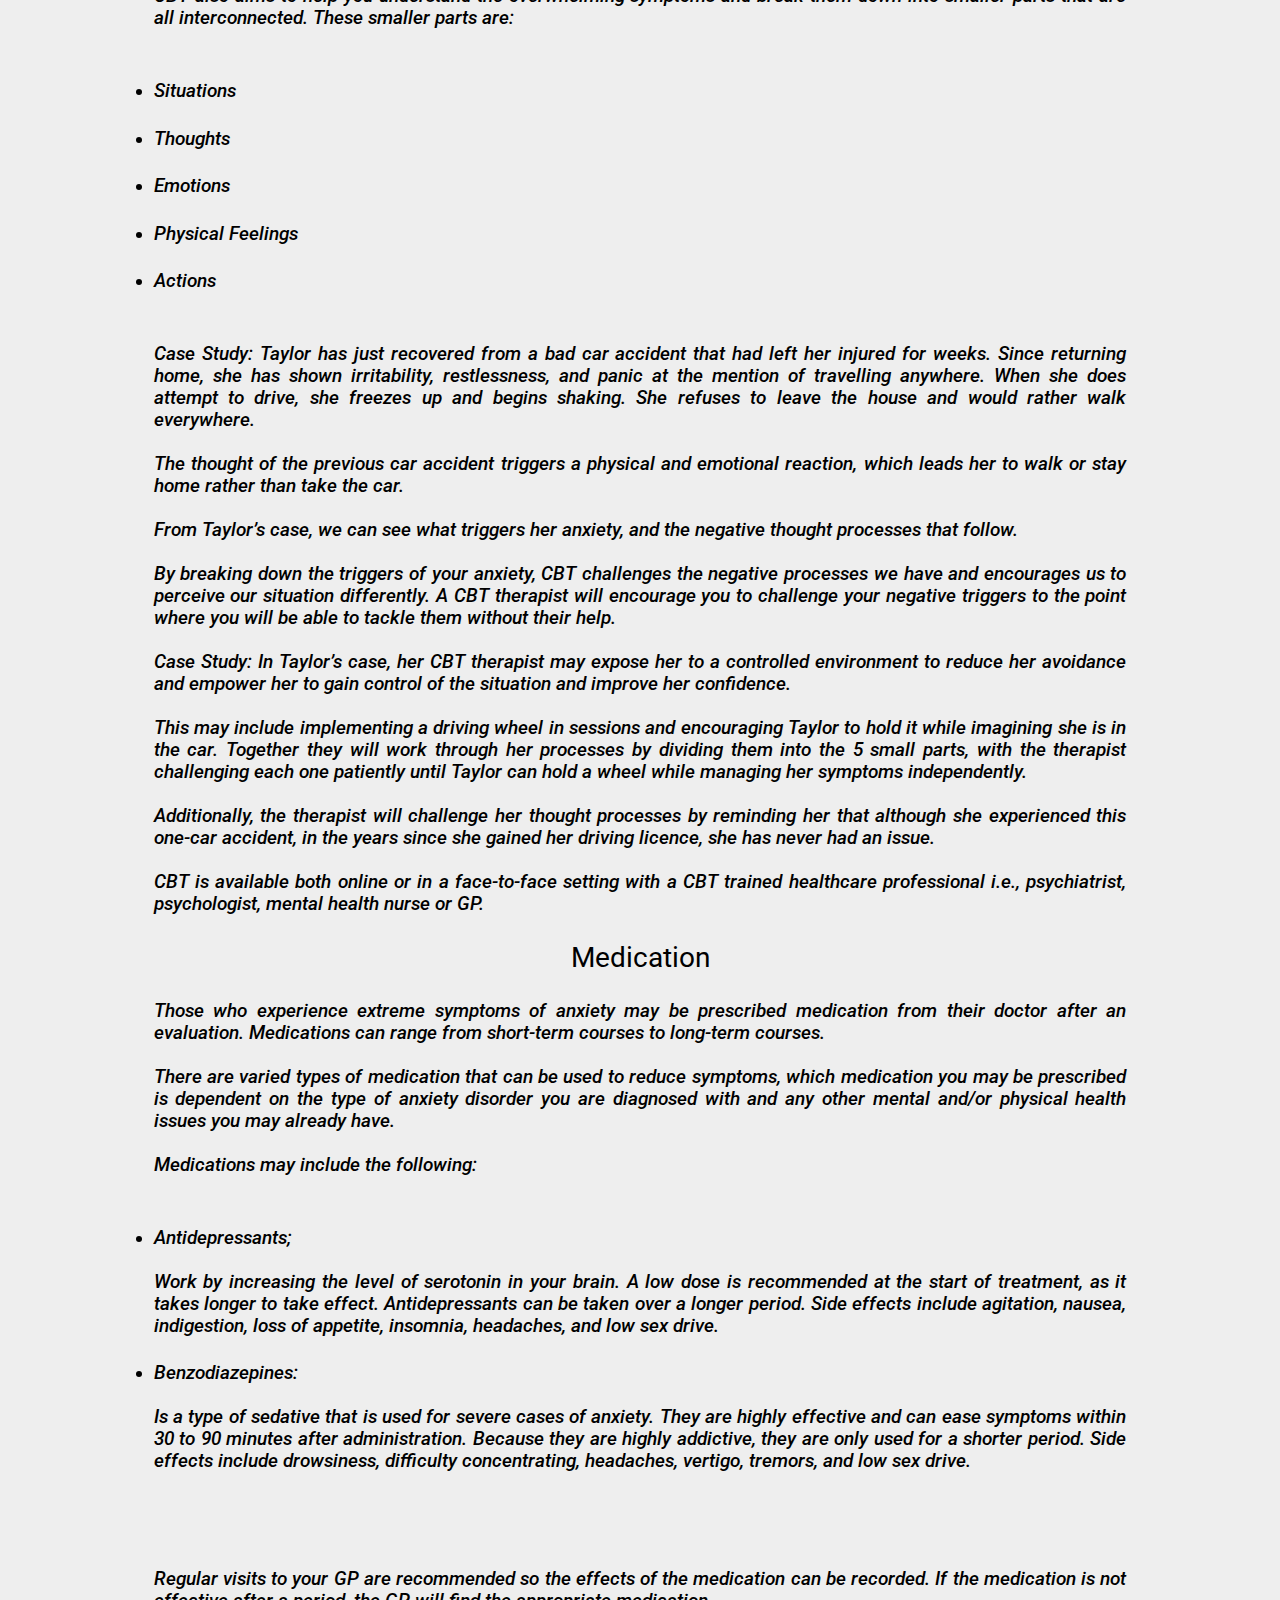
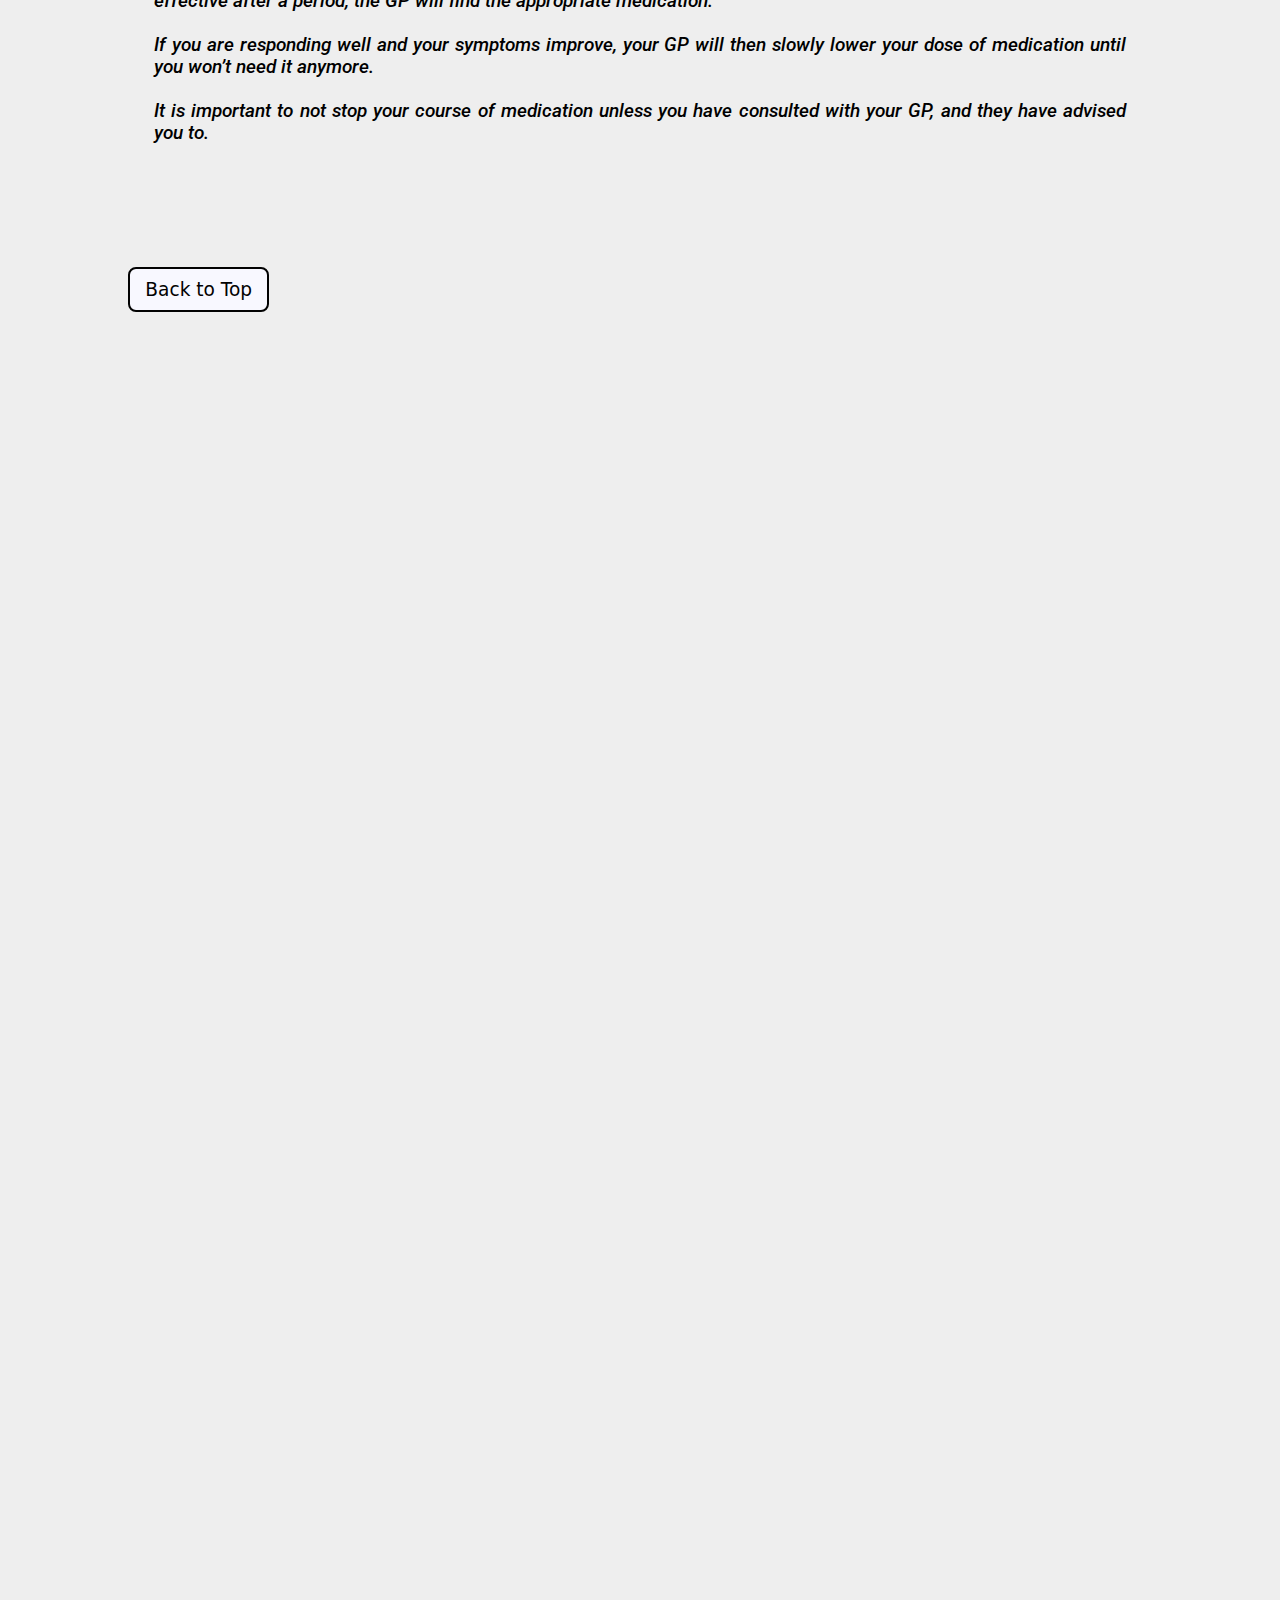
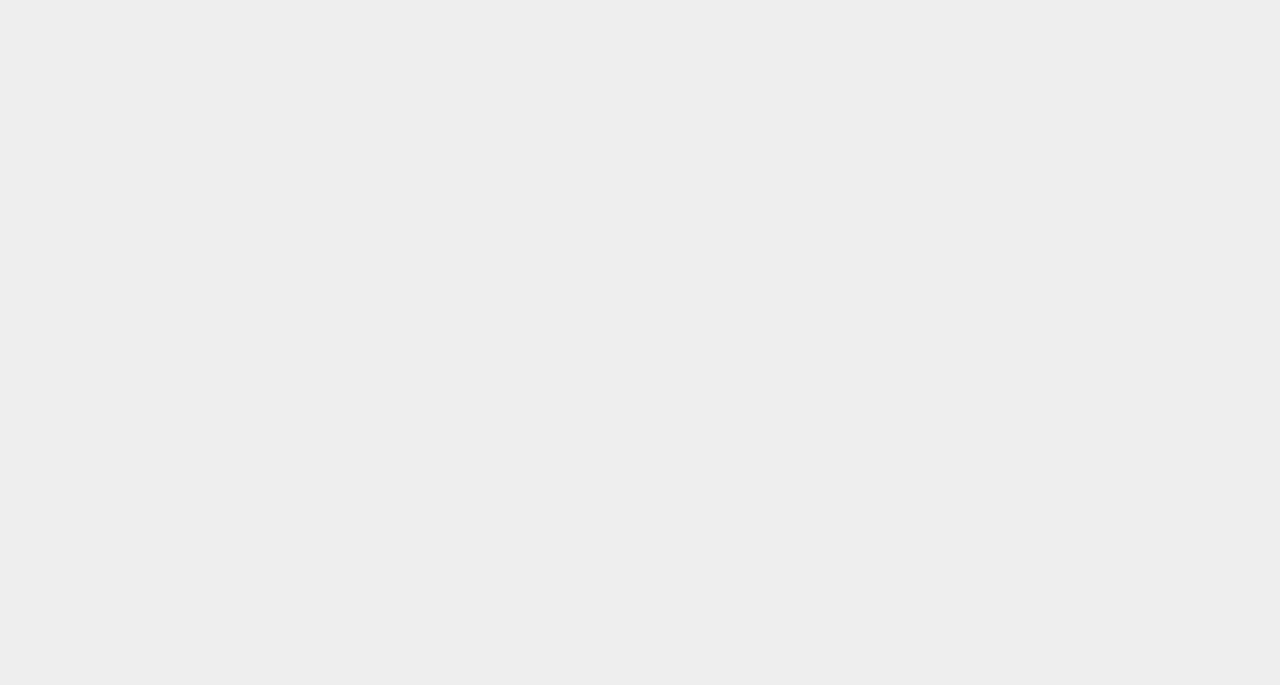
==== commit 81ba5f3a: "Updated button text" ====
--- a/anxiety.html
+++ b/anxiety.html
@@ -62,7 +62,7 @@
 
             <div>
                 <a href="index.html">Return To Homepage</a>
-                <a href="#">Additional Support</a>
+                <a href="nature.html">Nature Article</a>
             </div>
         </section>
     </section>
